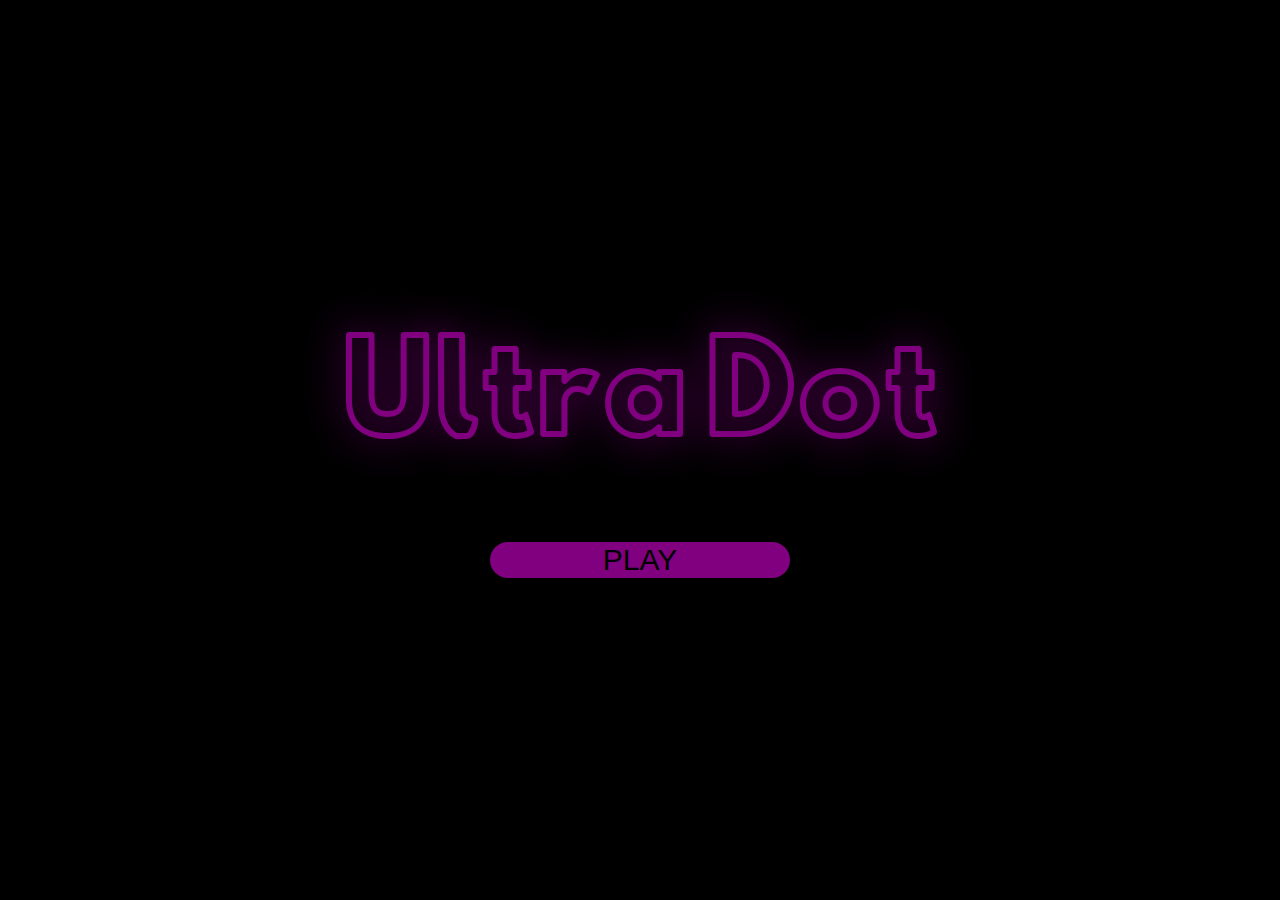
==== index.html @ 9fb9d0ad "v0.5.0 - code and visuals upgrade" ====
<!DOCTYPE html>
<html lang="en">

<head>
    <meta charset="UTF-8">
    <meta http-equiv="X-UA-Compatible" content="IE=edge">
    <meta name="viewport" content="width=device-width, initial-scale=1.0">
    <link rel="stylesheet" href="main.css">
    <title>Login</title>
</head>

<body>
    <header class="header">
        <h1 class="header__title">Ultra Dot</h1>
    </header>
    <p class="game-desc">
        Lorem, ipsum dolor sit amet consectetur adipisicing elit. Aliquid magnam obcaecati facere,
        incidunt labore necessitatibus voluptatibus odit quae ullam minima animi quas! Eum ut consequuntur nisi,
        dignissimos earum voluptatum similique.
    </p>
    <button class="button" onclick="window.open('game.html', '_self')">PLAY</button>
</body>

</html>
---- main.css ----
@import url('https://fonts.googleapis.com/css2?family=Press+Start+2P&display=swap');

body,
html {
    height: 100%;
    width: 100%;
    padding: 0;
    margin: 0;
    display: flex;
    align-items: center;
    justify-content: center;
    flex-direction: column;
    background-color: black;
    transition: 0.2s;
}

/* --- HEADER --- */


/* .header {
} */

.header__title {
    font-size: 120px;
    padding: 0;
    margin: 10px;
    font-family: ultradot;
    font-weight: 200;
    color: purple;
    text-shadow: 0px 0px 40px purple;
}

/* --- GAME ELEMENTS --- */

.gameArea {
    height: 100%;
    width: 100%;
    padding: 0;
    margin: 0;
    border: 5px solid purple;
    box-sizing: border-box;
    overflow: hidden;
}

#monster {
    position: absolute;
    z-index: 999;
    top: 1;
    left: 1;
    height: 80px;
    width: 80px;
    background-size: cover;
    filter: drop-shadow(0px 0px 30px yellow);
}

.point {
    position: absolute;
    height: 25px;
    width: 25px;
    background-image: url(img/point.svg);
    background-size: cover;
    box-shadow: 0px 0px 30px 1px #00ff66;
}

.power-up {
    position: absolute;
    height: 25px;
    width: 25px;
    background-image: url(img/slowness.svg);
    background-size: cover;
}

.power-up--slowness {
    box-shadow: 0px 0px 30px 1px #0043b3;
}

/* --- SCORE-DISPLAY --- */

.score-display {
    position: absolute;
    top: 50%;
    left: 50%;
    transform: translate(-50%, -50%);
    pointer-events: none;
    color: purple;
    font-size: 200px;
    font-family: UltraDot;
    opacity: 0.2;
    transition: 0.3s;
}

.final-score-display {
    display: flex;
    width: 250px;
    height: 100px;
    justify-content: center;
    align-items: center;
    font-size: 25px;
    font-weight: 900;
    color: white;
    border: none;
    text-align: center;
    background-color: black;
    animation: flash 0.2s ease-in-out 5;
    font-family: 'Lucida Sans', 'Lucida Sans Regular', 'Lucida Grande', 'Lucida Sans Unicode', Geneva, Verdana, sans-serif;
}

/* --- GAME-DESCRIPTION --- */

/* --- BUTTON --- */

.button {
    width: 300px;
    font-size: 30px;
    color: black;
    outline: none;
    border-radius: 25px;
    border: none;
    background: purple;
}

.button:hover {
    filter: brightness(1.5);
    cursor: pointer;
}

/* --- OTHER --- */

@font-face {
    font-family: UltraDot;
    src: url(font/HussarEkologiczne1.otf);
}

@keyframes flash {

    0%,
    100% {
        opacity: 1;
    }

    50% {
        opacity: 0;
    }
}

/* --- CRT EFFECT --- */

.crt-text {
    font-family: 'Press Start 2P', monospace;
    font-size: 2em;
    color: white;
    text-shadow:
        0px 0px 2px white,
        /* Light green glow */
        -1px -1px 1px rgba(255, 255, 255, 0.2),
        1px 1px 1px rgba(255, 255, 255, 0.2),
        1px -1px 1px rgba(255, 255, 255, 0.2),
        -1px 1px 1px rgba(255, 255, 255, 0.2);
    transform: scale(1.05);
}

/* body::after {
    content: '';
    position: absolute;
    top: 0;
    left: 0;
    width: 100%;
    height: 100%;
    background: rgba(255, 255, 255, 0.05);
    mix-blend-mode: screen;
    pointer-events: none;
    animation: crt-scanline 0.05s infinite;
} */

/* @keyframes crt-scanline {

    0%,
    100% {
        transform: translateY(0);
    }

    50% {
        transform: translateY(2000px);
    }
} */
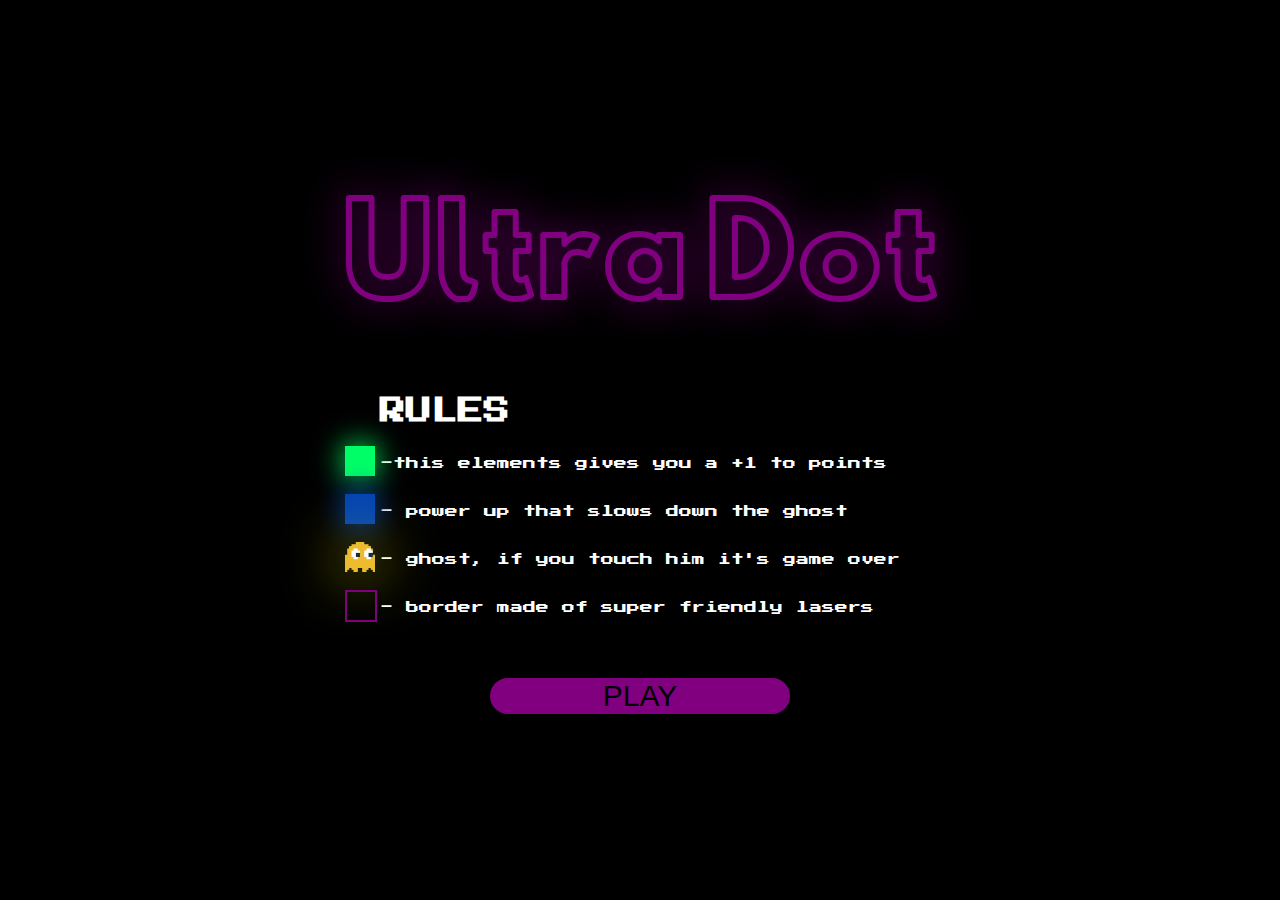
==== commit 61a77655: "v0.6.0 - rules display + responsiveness" ====
--- a/index.html
+++ b/index.html
@@ -13,11 +13,13 @@
     <header class="header">
         <h1 class="header__title">Ultra Dot</h1>
     </header>
-    <p class="game-desc">
-        Lorem, ipsum dolor sit amet consectetur adipisicing elit. Aliquid magnam obcaecati facere,
-        incidunt labore necessitatibus voluptatibus odit quae ullam minima animi quas! Eum ut consequuntur nisi,
-        dignissimos earum voluptatum similique.
-    </p>
+    <div class="game-desc">
+        <h1>RULES</h1>
+        <p class="game-desc__points">-this elements gives you a +1 to points</p>
+        <p class="game-desc__slowness">- power up that slows down the ghost</p>
+        <p class="game-desc__ghost">- ghost, if you touch him it's game over</p>
+        <p class="game-desc__border">- border made of super friendly lasers</p>
+    </div>
     <button class="button" onclick="window.open('game.html', '_self')">PLAY</button>
 </body>
 
--- a/main.css
+++ b/main.css
@@ -28,6 +28,54 @@
     font-weight: 200;
     color: purple;
     text-shadow: 0px 0px 40px purple;
+}
+
+.game-desc {
+    color: white;
+    font-size: 13px;
+    font-family: 'Press Start 2P', monospace;
+    line-height: 35px;
+    padding: 40px;
+}
+
+.game-desc__points::before {
+    position: absolute;
+    background-image: url('img/point.svg');
+    box-shadow: 0px 0px 30px 1px #00ff66;
+    width: 30px;
+    height: 30px;
+    margin-left: -35px;
+    content: "";
+}
+
+.game-desc__slowness::before {
+    position: absolute;
+    background-image: url('img/slowness.svg');
+    box-shadow: 0px 0px 30px 1px #0043b3;
+    width: 30px;
+    height: 30px;
+    margin-left: -35px;
+    content: "";
+}
+
+.game-desc__ghost::before {
+    position: absolute;
+    background-image: url('img/monster_r.gif');
+    filter: drop-shadow(0px 0px 30px yellow);
+    background-size: cover;
+    width: 30px;
+    height: 30px;
+    margin-left: -35px;
+    content: "";
+}
+
+.game-desc__border::before {
+    position: absolute;
+    width: 28px;
+    height: 28px;
+    border: 2px solid purple;
+    margin-left: -35px;
+    content: "";
 }
 
 /* --- GAME ELEMENTS --- */
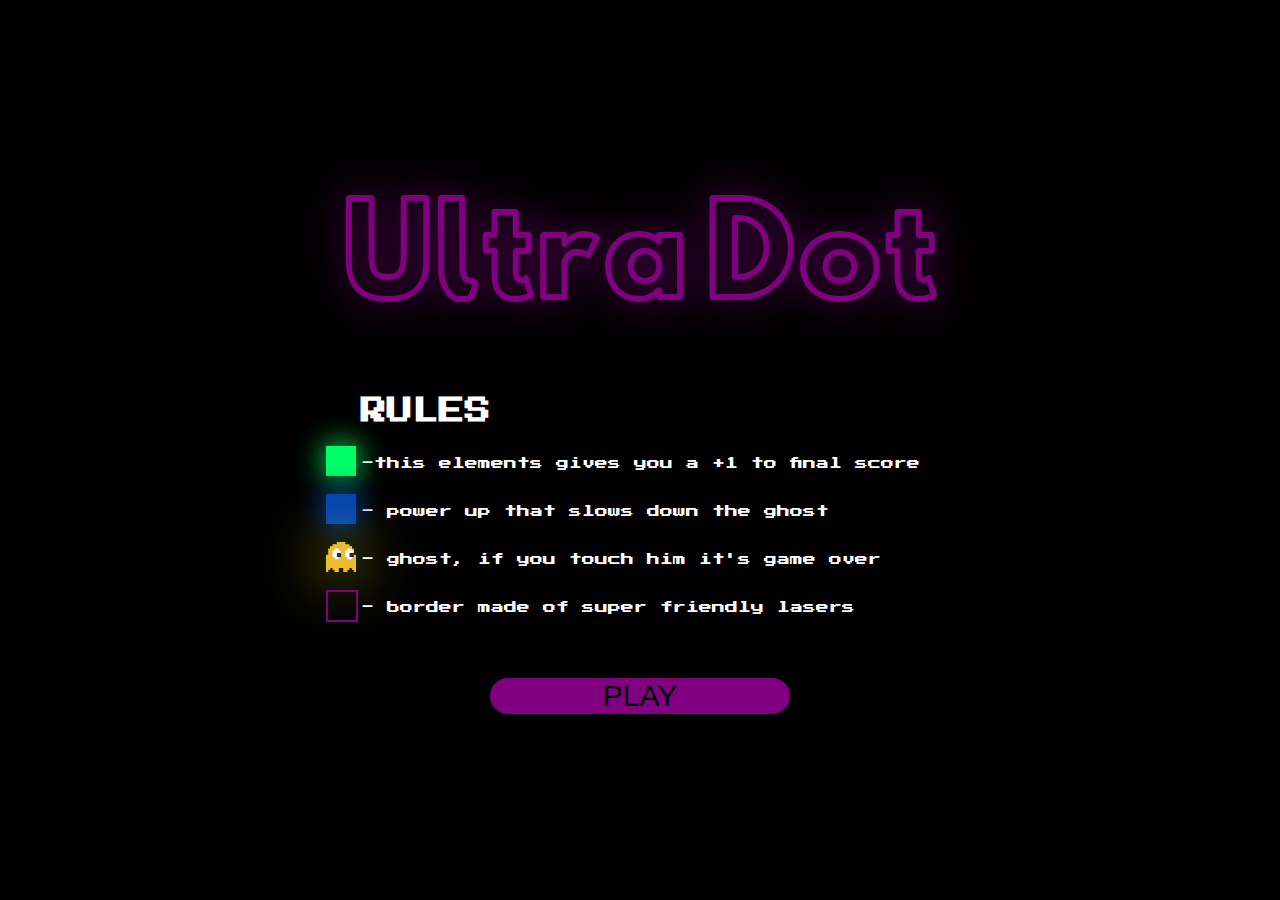
==== commit 02941d18: "v0.6.1 - point score visuals change + rules update" ====
--- a/index.html
+++ b/index.html
@@ -15,7 +15,7 @@
     </header>
     <div class="game-desc">
         <h1>RULES</h1>
-        <p class="game-desc__points">-this elements gives you a +1 to points</p>
+        <p class="game-desc__points">-this elements gives you a +1 to final score</p>
         <p class="game-desc__slowness">- power up that slows down the ghost</p>
         <p class="game-desc__ghost">- ghost, if you touch him it's game over</p>
         <p class="game-desc__border">- border made of super friendly lasers</p>
--- a/main.css
+++ b/main.css
@@ -86,6 +86,7 @@
     padding: 0;
     margin: 0;
     border: 5px solid purple;
+    box-shadow: inset 0px 0px 10px 1px purple;
     box-sizing: border-box;
     overflow: hidden;
 }
